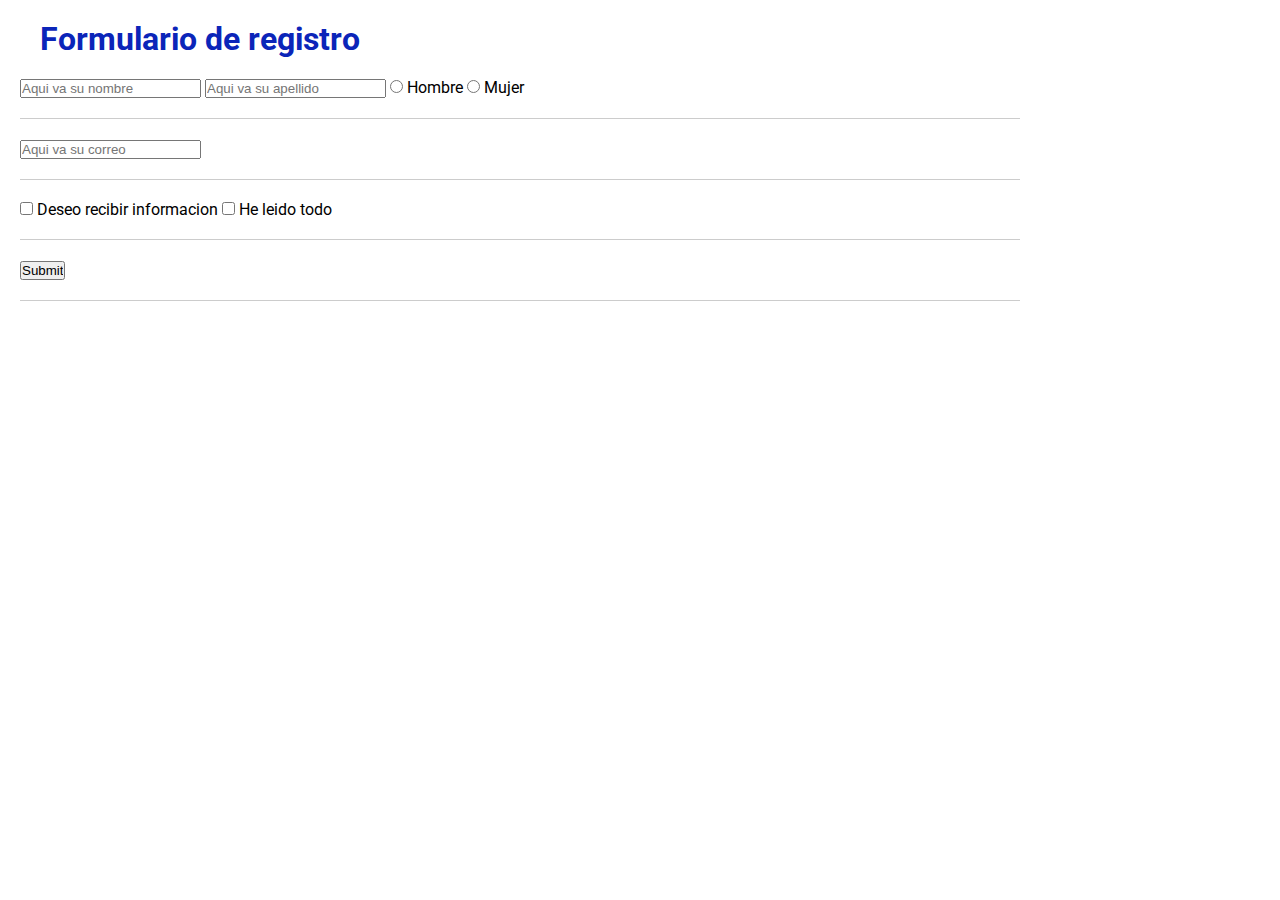
==== Formulario/index.html @ 3423820c "Nuevo" ====
<!DOCTYPE html>
<html lang="en">
<head>
    <meta charset="UTF-8">
    <meta http-equiv="X-UA-Compatible" content="IE=edge">
    <meta name="viewport" content="width=device-width, initial-scale=1.0">
    <link rel="stylesheet" href="style.css">
    <link href="https://fonts.googleapis.com/css2?family=Roboto:wght@100&display=swap" rel="stylesheet">
    <title>Formulario de registro</title>
</head>
<body>
    <div class="wrap">
        <form action="" class="formulario">
            <div class="radio">
                <h1>Formulario de registro</h1>
                <input type="text" placeholder="Aqui va su nombre">
                <input type="text" placeholder="Aqui va su apellido">
                <input type="radio" name="Sexo" id="hombre">
                <label for="hombre">Hombre</label>

                <input type="radio" name="Sexo" id="mujer">
                <label for="mujer">Mujer</label>
                

            </div>
            <div class="Correo">
                <input type="text" placeholder="Aqui va su correo">
            </div>
            <div class="checkbox">
                <input type="checkbox" name="checkbox" id="checkbox1">
                <label for="checkbox1">Deseo recibir informacion     </label>

                <input type="checkbox" name="checkbox2" id="checkbox2">
                <label for="checkbox2">He leido todo</label>
            </div>
            <div class="submit">
                <input type="submit">
            </div>
        </form>
    </div>
</body>
</html>
---- Formulario/style.css ----
* {
    box-sizing: border-box;
    -webkit-box-sizing: border-box;
    -moz-box-sizing: border-box;
    margin: 0;
    padding: 0;
}

body {
    font-size: 16px;
    background: #fff;
    font-family: "Roboto";
}

.wrap {
    width: 90%;
    max-width: 1000px;
    margin: 0 20px;
}

.formulario h1 {
    font-size: 32px;
    color: rgb(11, 37, 185);
    margin-bottom: 20px;
    margin-left: 20px;
}

.formulario > div {
    padding: 20px 0;
    border-bottom: 1px solid #ccc;
}

.formulario input [type="radio"],
.formulario input [type="checkbox"]
.formulario input [type="submit"]
{
    display: none;
}
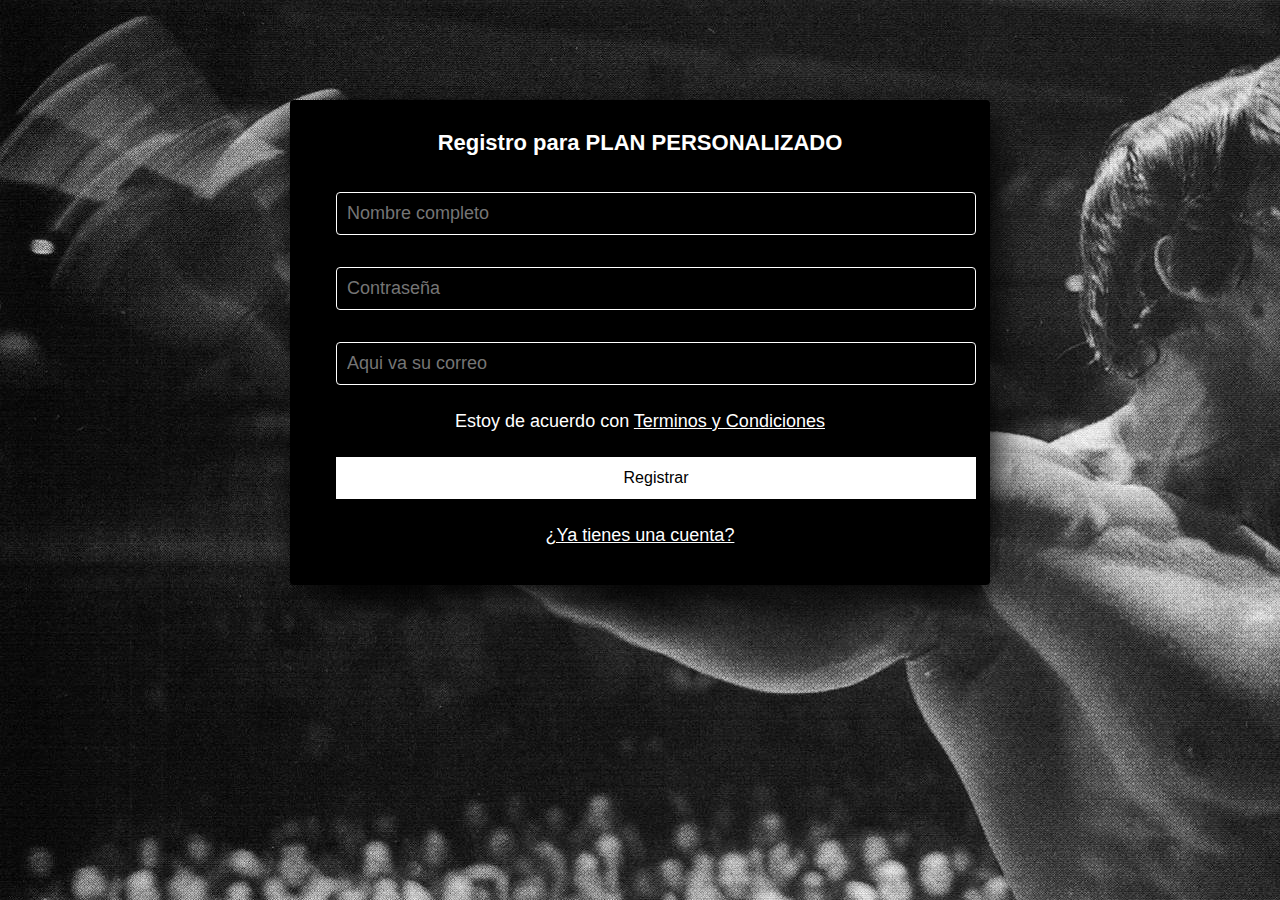
==== commit ecb328a5: "nuevas" ====
--- a/Formulario/index.html
+++ b/Formulario/index.html
@@ -9,34 +9,14 @@
     <title>Formulario de registro</title>
 </head>
 <body>
-    <div class="wrap">
-        <form action="" class="formulario">
-            <div class="radio">
-                <h1>Formulario de registro</h1>
-                <input type="text" placeholder="Aqui va su nombre">
-                <input type="text" placeholder="Aqui va su apellido">
-                <input type="radio" name="Sexo" id="hombre">
-                <label for="hombre">Hombre</label>
-
-                <input type="radio" name="Sexo" id="mujer">
-                <label for="mujer">Mujer</label>
-                
-
-            </div>
-            <div class="Correo">
-                <input type="text" placeholder="Aqui va su correo">
-            </div>
-            <div class="checkbox">
-                <input type="checkbox" name="checkbox" id="checkbox1">
-                <label for="checkbox1">Deseo recibir informacion     </label>
-
-                <input type="checkbox" name="checkbox2" id="checkbox2">
-                <label for="checkbox2">He leido todo</label>
-            </div>
-            <div class="submit">
-                <input type="submit">
-            </div>
-        </form>
-    </div>
+    <section class="form-register">
+        <h4>Registro para PLAN PERSONALIZADO</h4>
+        <input class="controls" type="text" placeholder="Nombre completo">
+        <input class="controls" type="password" placeholder="Contraseña">
+        <input class="controls" type="email" placeholder="Aqui va su correo">
+        <p>Estoy de acuerdo con <a href="#">Terminos y Condiciones</a></p>
+        <input class="buttom" type="submit" value="Registrar">
+        <p><a href="#">¿Ya tienes una cuenta?</a></p>
+    </section>
 </body>
 </html>--- a/Formulario/style.css
+++ b/Formulario/style.css
@@ -1,38 +1,66 @@
-* {
-    box-sizing: border-box;
-    -webkit-box-sizing: border-box;
-    -moz-box-sizing: border-box;
+*{
     margin: 0;
     padding: 0;
+    box-sizing: border-box;
 }
 
 body {
-    font-size: 16px;
-    background: #fff;
-    font-family: "Roboto";
+    background-image: url("thumb-1920-387340.jpg");
 }
 
-.wrap {
-    width: 90%;
-    max-width: 1000px;
-    margin: 0 20px;
+.form-register {
+    width: 700px;
+    background: rgb(0, 0, 0);
+    padding: 30px;
+    margin: auto;
+    margin-top: 100px;
+    border-radius: 4px;
+    font-family: 'Gill Sans', 'Gill Sans MT', Calibri, 'Trebuchet MS', sans-serif;
+    color: white;
+    box-shadow: 7px 13px 37px #000;
 }
 
-.formulario h1 {
-    font-size: 32px;
-    color: rgb(11, 37, 185);
+.form-register h4 {
+    font-size: 22px;
     margin-bottom: 20px;
-    margin-left: 20px;
+    text-align: center;
 }
 
-.formulario > div {
-    padding: 20px 0;
-    border-bottom: 1px solid #ccc;
+.controls {
+    width: 100%;
+    background: rgb(0, 0, 0);
+    padding: 10px;
+    border-radius: 4px;
+    margin: 16px;
+    border: 1px solid rgb(255, 255, 255);
+    font-family: 'Gill Sans', 'Gill Sans MT', Calibri, 'Trebuchet MS', sans-serif;
+    font-size: 18px;
+    color: white;
 }
 
-.formulario input [type="radio"],
-.formulario input [type="checkbox"]
-.formulario input [type="submit"]
-{
-    display: none;
+.form-register p {
+    height: 40px;
+    text-align: center;
+    font-size: 18px;
+    line-height: 40px;
+    color: rgb(255, 255, 255);
+}
+
+.form-register a {
+    color: white;
+}
+
+.form-register a:hover {
+    color: white;
+    text-decoration: underline;
+}
+
+.form-register .buttom {
+    width: 100%;
+    background: #ffffff;
+    border: none;
+    padding: 12px;
+    color: rgb(0, 0, 0);
+    margin: 16px;
+    font-size: 16px;
 }